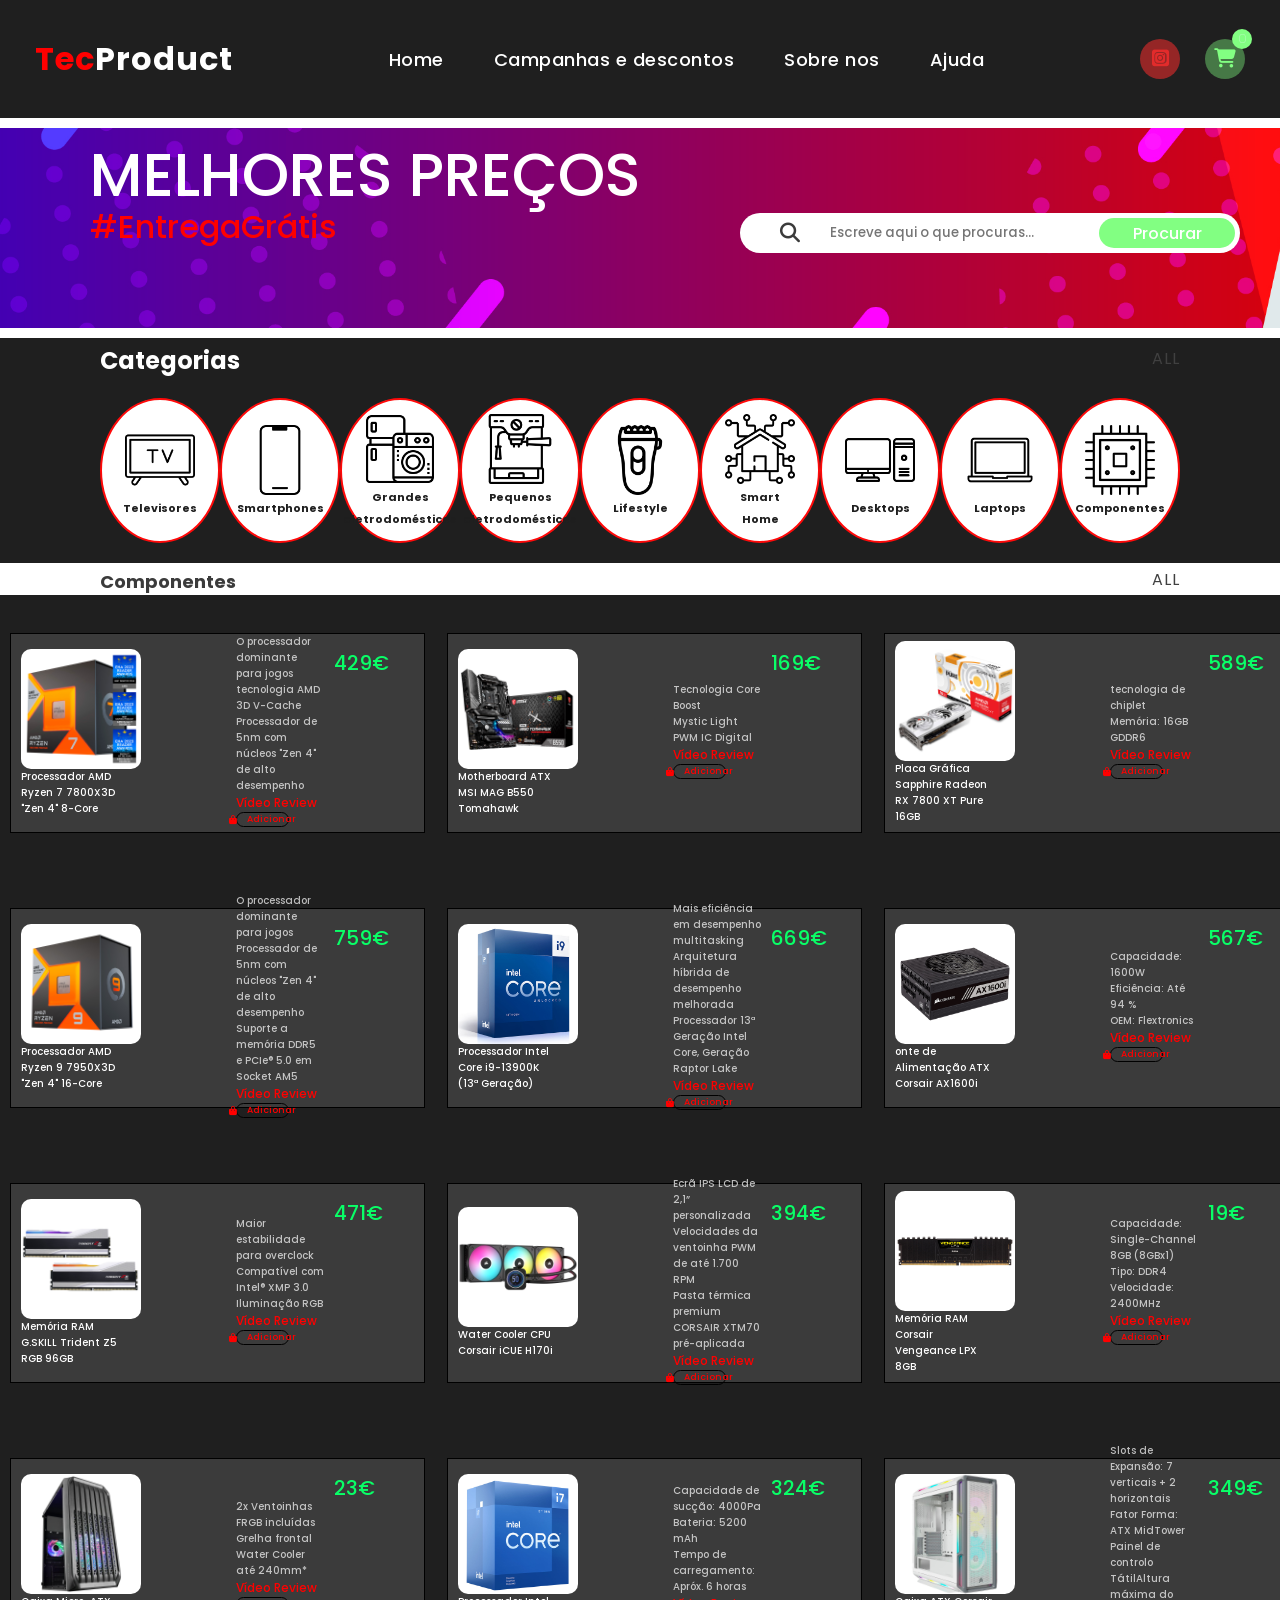
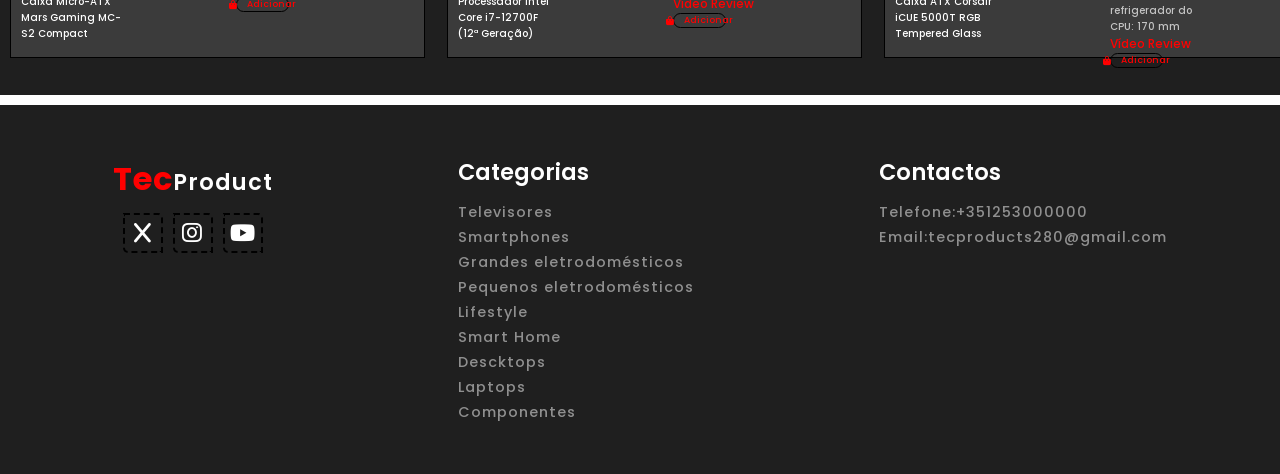
==== Html/Componentes.html @ 711eea79 "versao1" ====
<!DOCTYPE html>
<html>

<head>
    <meta charset="utf-8">
    <meta name="description" content="Pagina Inicial Techproducts">
    <meta name="autor" content="FilipeVilela">
    <link rel="stylesheet" href="styleProdutos.css">
    <link rel="stylesheet" href="https://cdnjs.cloudflare.com/ajax/libs/font-awesome/6.5.1/css/all.min.css">
    <link rel="preconnect" href="https://fonts.googleapis.com">
    <link rel="preconnect" href="https://fonts.gstatic.com" crossorigin>
    <link
        href="https://fonts.googleapis.com/css2?family=Cormorant:ital,wght@0,300;1,300&family=Poppins:ital,wght@0,300;0,400;0,500;0,600;0,700;0,800;0,900;1,700&display=swap"
        rel="stylesheet">
    <title>Componentes</title>

    <html>

    <body>
        <!--Barra de navegação-->
        <nav class="navigation">
            <a href="#PaginaInicial.html" class="logo">
                <span>Tec</span>Product</a>
            <ul class="menu">
    
                <li><a href="PaginaInicial.html">Home</a></li>
                <li><a href="Descontos.html">Campanhas e descontos</a></li>
                <li><a href="Sobrenos.html">Sobre nos</a></li>
                <li><a href="Ajuda.html">Ajuda</a></li>
    
            </ul>
            <div class="right-nav">
    
                <a href="#" class="insta">
                    <i class="fa-brands fa-square-instagram"></i>
                </a><a href="#" class="carrinho">
                    <i class="fa-solid fa-cart-shopping"></i>
                    <span>0</span>
                </a>
            </div>
        </nav>
        <!--barra de pesquisa-->
        <section id="barraPesquisa">
            <div class="texto">
                <h1>Melhores Preços</h1>
                <strong>#EntregaGrátis</strong>
                <form action="" class="caixa-de-procura">
                    <i class="fas fa-search"></i>
                    <input type="text" class="input-procura" placeholder="Escreve aqui o que procuras..." name="procura"
                        required>
                    <input type="submit" class="output-procura" value="Procurar">
    
                </form>
            </div>
        </section>
        <!--Categorias de produtos-->
        <section id="categorias">
    
            <div class="cabeçalho-categorias">
                <h2>Categorias</h2>
                <span>ALL </span>
            </div>
            
            <div class="contentor-de-categorias">
    
            <a href="Televisores.html"class="caixa-de-categoria">
            <img src="imagens/television_2933791.png" alt="televisores">
            <span>Televisores</span>
           </a>
           <a href="Smartphones.html"class="caixa-de-categoria">
            <img src="imagens/smartphone_7344131.png" alt="Smartphones">
            <span>Smartphones</span>
           </a>
           <a href="GrandesEletrodomesticos.html"class="caixa-de-categoria">
            <img src="imagens/amenities_2243656.png" alt=">Grandeseletrodomésticos">
            <span>Grandes </span><span>eletrodomésticos</span>
           </a>
           <a href="PequenosEletrodomesticos.html"class="caixa-de-categoria">
            <img src="imagens/coffee-maker_125691.png" alt="Pequenoseletrodomésticos">
            <span>Pequenos </span><span>eletrodomésticos</span>
           </a>
           <a href="Lifestyle.html"class="caixa-de-categoria">
            <img src="imagens/electric-shaver_80278.png" alt="Lifestyle">
            <span>Lifestyle</span>
           </a>
           <a href="SmartHome.html"class="caixa-de-categoria">
            <img src="imagens/smart-home_2668384.png" alt="SmartHome">
            <span>Smart</span><span>Home</span>
           </a>
           <a href="Descktops.html"class="caixa-de-categoria">
            <img src="imagens/computer_2004580.png" alt="Computadores">
            <span>Desktops</span>
           </a>
           <a href="Laptops.html"class="caixa-de-categoria">
            <img src="imagens/laptop_4439476.png" alt="Laptops">
            <span>Laptops</span>
           </a>
           <a href="Componentes.html"class="caixa-de-categoria">
            <img src="imagens/processor_3848994.png" alt="componentes">
            <span>Componentes</span>
           </a>
           
        </div>
        </section>
    <div class="cabeçalho-categorias">
        <h3> Componentes</h3>
        <span>ALL </span>
    </div>
    
    
    
    <section id="produtos">
        <div class="banner-esquerda">
        </div>





        <div class="contentor-produtos">

            <div class="caixa-produto">
                <div class="descriçao-produto">
                    <img src="imagens/Processador AMD Ryzen 7 7800X3D  8-Core.jpg" alt="camera">
                    <strong class="nome-produto">Processador AMD Ryzen 7 7800X3D "Zen 4" 8-Core</strong>
                </div>
                <div class="informação-produto">
                    <ul>
                        <li>O processador dominante para jogos</li>
                        <li> tecnologia AMD 3D V-Cache</li>
                        <li>Processador de 5nm com núcleos "Zen 4" de alto desempenho</li>
                        
                    </ul>
                    <a href="#" class="video">Vídeo Review</a>
                    <a href="" class="adicionar-carro">
                        <i class="fas fa-shopping-bag"></i>Adicionar
                    </a>
                </div>
                <div class="preços">
                    <strong class="preço-atual">429€</strong>
                  
                </div>
            </div>

            <div class="caixa-produto">
                <div class="descriçao-produto">
                    <img src="imagens/Motherboard ATX MSI MAG B550 Tomahawk.jpg" alt="ssd">
                    <strong class="nome-produto">Motherboard ATX MSI MAG B550 Tomahawk</strong>
                </div>
                <div class="informação-produto">
                    <ul>
                        <li>Tecnologia Core Boost  </li>
                        <li>Mystic Light</li>
                        <li>PWM IC Digital</li>
                       
                        
                        
                        
                    </ul>
                    <a href="#" class="video">Vídeo Review</a>
                    <a href="" class="adicionar-carro">
                        <i class="fas fa-shopping-bag"></i>Adicionar
                    </a>
                </div>
                <div class="preços">
                    <strong class="preço-atual">169€</strong>
                    
                </div>
            </div>
            <div class="caixa-produto">
                <div class="descriçao-produto">
                    <img src="imagens/Placa Gráfica Sapphire Radeon RX 7800 XT Pure 16GB.jpg" alt="Headset">
                    <strong class="nome-produto">Placa Gráfica Sapphire Radeon RX 7800 XT Pure 16GB </strong>
                </div>
                <div class="informação-produto">
                    <ul>
                        <li> tecnologia de chiplet</li>
                        <li> Memória: 16GB GDDR6</li>
    
                    </ul>
                    <a href="#" class="video">Vídeo Review</a>
                    <a href="" class="adicionar-carro">
                        <i class="fas fa-shopping-bag"></i>Adicionar
                    </a>
                </div>
                <div class="preços">
                    <strong class="preço-atual">589€</strong>
                   
                </div>
            </div>

            <div class="caixa-produto">
                <div class="descriçao-produto">
                    <img src="imagens/Processador AMD Ryzen 9 7950X3D  16-Core.jpg" alt="frigorifico">
                    <strong class="nome-produto">Processador AMD Ryzen 9 7950X3D "Zen 4" 16-Core</strong>
                </div>
                <div class="informação-produto">
                    <ul>
                        <li>O processador dominante para jogos</li>
                        <li>Processador de 5nm com núcleos "Zen 4" de alto desempenho</li>
                        <li>Suporte a memória DDR5 e PCIe® 5.0 em Socket AM5</li>
                    </ul>
                    <a href="#" class="video">Vídeo Review</a>
                    <a href="" class="adicionar-carro">
                        <i class="fas fa-shopping-bag"></i>Adicionar
                    </a>
                </div>
                <div class="preços">
                    <strong class="preço-atual">759€</strong>
                    
                </div>
            </div>

            <div class="caixa-produto">
                <div class="descriçao-produto">
                    <img src="imagens/Processador Intel Core i9-13900K (13ª Geração).jpg" alt="mic">
                    <strong class="nome-produto">Processador Intel Core i9-13900K (13ª Geração) </strong>
                </div>
                <div class="informação-produto">
                    <ul>
                        <li>Mais eficiência em desempenho multitasking</li>
                        <li> Arquitetura híbrida de desempenho melhorada</li>
                        <li>Processador 13ª Geração Intel Core, Geração Raptor Lake</li>
                        
                        
                    </ul>
                    <a href="#" class="video">Vídeo Review</a>
                    <a href="" class="adicionar-carro">
                        <i class="fas fa-shopping-bag"></i>Adicionar
                    </a>
                </div>
                <div class="preços">
                    <strong class="preço-atual">669€</strong>
                    
                </div>
            </div>
            <div class="caixa-produto">
                <div class="descriçao-produto">
                    <img src="imagens/onte de Alimentação ATX Corsair AX1600i.jpg" alt="Monitormsi">
                    <strong class="nome-produto">onte de Alimentação ATX Corsair AX1600i </strong>
                </div>
                <div class="informação-produto">
                    <ul>
                        <li>Capacidade: 1600W</li>
                        <li>Eficiência: Até 94 %</li>
                        <li>OEM: Flextronics</li>
                    </ul>
                    <a href="#" class="video">Vídeo Review</a>
                    <a href="" class="adicionar-carro">
                        <i class="fas fa-shopping-bag"></i>Adicionar
                    </a>
                </div>
                <div class="preços">
                    <strong class="preço-atual">567€</strong>
                </div>
            </div>

            <div class="caixa-produto">
                <div class="descriçao-produto">
                    <img src="imagens/Memória RAM G.SKILL Trident Z5 RGB 96GB.jpg" alt="DiscoRigido">
                    <strong class="nome-produto">Memória RAM G.SKILL Trident Z5 RGB 96GB</strong>
                </div>
                <div class="informação-produto">
                    <ul>
                        <li>Maior estabilidade para overclock</li>
                        <li>Compatível com Intel® XMP 3.0</li>
                        <li>Iluminação RGB</li>
                    </ul>
                    <a href="#" class="video">Vídeo Review</a>
                    <a href="" class="adicionar-carro">
                        <i class="fas fa-shopping-bag"></i>Adicionar
                    </a>
                </div>
                <div class="preços">
                    <strong class="preço-atual">471€</strong>
                   
                </div>
            </div>

            <div class="caixa-produto">
                <div class="descriçao-produto">
                    <img src="imagens/Water Cooler CPU Corsair iCUE H170i.jpg" alt="pcLenovo">
                    <strong class="nome-produto">Water Cooler CPU Corsair iCUE H170i</strong>
                </div>
                <div class="informação-produto">
                    <ul>
                        <li> Ecrã IPS LCD de 2,1” personalizada</li>
                        <li>Velocidades da ventoinha PWM de até 1.700 RPM </li>
                        <li>Pasta térmica premium CORSAIR XTM70 pré-aplicada</li>

                    </ul>
                    <a href="#" class="video">Vídeo Review</a>
                    <a href="" class="adicionar-carro">
                        <i class="fas fa-shopping-bag"></i>Adicionar
                    </a>
                </div>
                <div class="preços">
                    <strong class="preço-atual">394€</strong>
             
                </div>
            </div>

            <div class="caixa-produto">
                <div class="descriçao-produto">
                    <img src="imagens/Memória RAM Corsair Vengeance LPX 8GB.jpg" alt="grafica">
                    <strong class="nome-produto">Memória RAM Corsair Vengeance LPX 8GB </strong>
                </div>
                <div class="informação-produto">
                    <ul>
                        <li>Capacidade: Single-Channel 8GB (8GBx1)</li>
                        <li>  Tipo: DDR4</li>
                        <li>  Velocidade: 2400MHz </li>
                        
                       
                    </ul>
                    <a href="#" class="video">Vídeo Review</a>
                    <a href="" class="adicionar-carro">
                        <i class="fas fa-shopping-bag"></i>Adicionar
                    </a>
                </div>
                <div class="preços">
                    <strong class="preço-atual">19€</strong>
                 
                </div>
            </div>

            <div class="caixa-produto">
                <div class="descriçao-produto">
                    <img src="imagens/Caixa Micro-ATX Mars Gaming MC-S2 Compact.jpg" alt="aspirador">
                    <strong class="nome-produto">Caixa Micro-ATX Mars Gaming MC-S2 Compact</strong>
                </div>
                <div class="informação-produto">
                    <ul>
                        <li>2x Ventoinhas FRGB incluídas</li>
                        <li>Grelha frontal</li>
                        <li>Water Cooler até 240mm*</li>
                       
                    </ul>
                    <a href="#" class="video">Vídeo Review</a>
                    <a href="" class="adicionar-carro">
                        <i class="fas fa-shopping-bag"></i>Adicionar
                    </a>
                </div>
                <div class="preços">
                    <strong class="preço-atual">23€</strong>
                   
                </div>
            </div>

            <div class="caixa-produto">
                <div class="descriçao-produto">
                    <img src="imagens/Processador Intel Core i7-12700F (12ª Geração).jpg" alt="Monitor">
                    <strong class="nome-produto">Processador Intel Core i7-12700F (12ª Geração)</strong>
                </div>
                <div class="informação-produto">
                    <ul>
                        <li>Capacidade de sucção: 4000Pa</li>
                        <li>Bateria: 5200 mAh</li>
                        <li>Tempo de carregamento: Apróx. 6 horas</li>
                    </ul>
                    <a href="#" class="video">Vídeo Review</a>
                    <a href="" class="adicionar-carro">
                        <i class="fas fa-shopping-bag"></i>Adicionar
                    </a>
                </div>
                <div class="preços">
                    <strong class="preço-atual">324€</strong>
                    
                </div>
            </div>

            <div class="caixa-produto">
                <div class="descriçao-produto">
                    <img src="imagens/Caixa ATX Corsair iCUE 5000T RGB Tempered Glass.jpg" alt="spray">
                    <strong class="nome-produto">Caixa ATX Corsair iCUE 5000T RGB Tempered Glass </strong>
                </div>
                <div class="informação-produto">
                    <ul>
                        <li>Slots de Expansão: 7 verticais + 2 horizontais</li>
                        <li>Fator Forma: ATX MidTower</li>
                            <li>Painel de controlo TátilAltura máxima do refrigerador do CPU: 170 mm</li>
                    
                    </ul>

                    <a href="#" class="video">Vídeo Review</a>
                    <a href="" class="adicionar-carro">
                        <i class="fas fa-shopping-bag"></i>Adicionar
                    </a>
                </div>
                <div class="preços">
                    <strong class="preço-atual">349€</strong>
                    
                </div>
            </div>
        </div>
     


            <div class="banner-direita"></div>
   
   
        </section>


<footer>
<div class="contentor-footer">
    <div class="logo-footer">
        <a href="PaginaInicial.html"><span>Tec</span>Product</a></a>
   
    <div class="social-footer">
        <a href="https://twitter.com/tecproduct25180"><i class="fab fa-x"></i></a>
        <a href="https://www.instagram.com/tecproducts280/"><i class="fab fa-instagram"></i></a>
        <a href="https://www.youtube.com/channel/UC1NBtpinAZoxdU2zK7sZ-6A"><i class="fab fa-youtube"></i></a>
    </div>

</div> 
<div class="links-footer">
    <strong>Categorias</strong>
    <ul>
        <li><a href="Televisores.html">Televisores</a></li>
        <li><a href="Smartphones.html">Smartphones</a></li>
        <li><a href="GrandesEletrodomesticos.html">Grandes eletrodomésticos</a></li>
        <li><a href="PequenosEletrodomesticos.html">Pequenos eletrodomésticos</a></li>
        <li><a href="Lifestyle.html">Lifestyle</a></li>
        <li><a href="SmartHome.html">Smart Home</a></li>
        <li><a href="Descktops.html">Descktops</a></li>
        <li><a href="Laptops.html">Laptops</a></li>
        <li><a href="Componentes.html">Componentes</a></li>
    </ul>
</div>
<div class="links-footer">
    <strong>Contactos</strong>
    <ul>
        <li><a href="#">Telefone:+351253000000</a></li>
        <li><a href="#">Email:tecproducts280@gmail.com</a></li>
   
    </ul>
</div>
</div>
 
</footer>






</body>

</html>
---- Html/styleProdutos.css ----
*{
    font-family: 'Poppins', sans-serif;
    font-weight: 500;
    margin: 0px;
    padding:0px;
    box-sizing:border-box;
border-color: black;

}
ul{
    list-style:none;
    
}
a{
    text-decoration:none;
    color: rgb(255, 255, 255);

}
body{
    margin:0px;
    padding:0px;
    font-family: 'Poppins', sans-serif;
   
}
.navigation{
    display:flex ;
    justify-content: space-between;
    align-items: center;
    padding: 35px;
    max-width:2000px;
    min-width: 200px;
   border: 50px;
    width:100%;
    margin:0px;
    background-color: rgb(31, 31, 31)
  
}
.menu{
    display: flex;

}
.menu li a{
    padding:3px 10px ;
    margin: 0px 15px;
   font-size: large;
    font-weight:700px;
    align-content: center;
    
    letter-spacing:0.5px;
    
}
.menu li a:hover{
    color:rgb(130, 255, 130); 
    
}

.logo{
   
   font-weight: bolder;
font-size: xx-large;    
letter-spacing:1px;
    color: white;

}
.navigation a:hover{
    color:rgb(130, 255, 130); 
}
.right-nav{
   display: grid;
   grid-template-columns: auto auto;
column-gap: 25px;

}
.right-nav .insta{
  font-size: larger;
    color: rgb(226, 43, 43);
background-color:rgba(226, 43, 43, 0.607) ;
}
.right-nav .carrinho{
    font-size: larger;
    color: rgb(130, 255, 130);
   background-color:rgba(130, 255, 130, 0.396) ;
    
} 
.logo span{
    
    font-size: xx-large;
    font-weight: 700;
    color: red;
}
.right-nav a{
    width: 40px;
    height: 40px;
    display: flex;
    justify-content: center;
    align-items: center;
    border-radius: 50%;

position: relative;
}
.right-nav a span{
    position:absolute;
    top: -10px;
    right: -7px;
    width: 20px;
    height: 20px;
    display: flex;
   justify-content: center;
    align-content: center;
    background-color: rgb(130, 255, 130);
    color: aliceblue;
    border-radius: 50%;
    font-size: small;
 font-weight: lighter;
}

#barraPesquisa {
    
    max-width:2000px;
    min-width: 500px;
    width:100%;
    height: 150px;
    align-items: center;

     margin: 10px auto;
     position: relative;
background-image: url(imagens/Banner.jpg);
background-position:-200px;
background-repeat: no-repeat;
background-size: 2000px;
padding: 100px;
    }
    .texto{
display: flex;
flex-direction: column;
max-width:  700px;
min-width: 500px;
margin-left: 70px;
position: absolute;
top:20px;
left: 20px;
    }
    .texto h1{
        font-size:60px;
        line-height: 55px;
        text-transform: uppercase;
 color: white;
    }
    .texto strong{
        color: red;
        font-size: xx-large;
    }
    .caixa-de-procura{
        background-color: rgb(255, 255, 255);
      
        width:500px;
        min-width: 400px;
        height: 40px;
        display: flex;
        align-items: center;
        margin-top:25px;
        padding:0px 5px 0px 20px ;
        border-radius:30px;
    position:absolute ;
    top: 40px;
    left: 650px;

    
}
    .caixa-de-procura i{
        font-size: 20px;
        color: #3b3b3b;
        margin: 0px 20px ;  
    }
    .caixa-de-procura .input-procura{
        height: 40 px;
        border: none;
        max-width:  100%;
       
        padding: 0px 10px;
   outline: none;
    }
    .caixa-de-procura .output-procura{
        width: 220px;
       height: 30px;
        border-radius:30px;
        background-color:  rgb(130, 255, 130);
        border-style: hidden;
        color: white;
        cursor: pointer;
        font-size: medium;
    }
    .caixa-de-procura .output-procura:hover{
        background-color: lightgreen;
    }
    /*==categorias=====*/
    #categorias{
        display: flex;
        flex-direction: column;
        max-width: 2000px;
        min-width: 500px;
      margin: auto;
      background-color: rgb(31, 31, 31);
     
    }
    .cabeçalho-categorias{
        display: flex;
        justify-content: space-between;
        margin-left: 100px;
        margin-right: 100px;
        align-items: center;
      

    }
    .cabeçalho-categorias h2{
       font-size: x-large;
        font-weight: 700;
        color: white;
        letter-spacing: 0,5px;
        margin-top:5px;

    }
    .cabeçalho-categorias span{
        font-weight: 400;
        letter-spacing: 1px;
        color: rgb(64, 64, 64);;
    }
    .contentor-de-categorias{
        display: flex;
        justify-content: space-between;
        align-items: center;
        
        margin: 20px 100px;
        
    }
    .caixa-de-categoria{
        display: flex;
        flex-direction: column;
        align-items: center;
        justify-content: center;
        background-color: white;
        border-radius: 50%;
        height: 145px;
      
        width: 145px;
       
        border: 2px solid rgb(255, 9, 9);
    }

    .caixa-de-categoria img{
        height: 70px;
        width: 70px;
        object-fit: contain;
        object-position: center;
        color: white;
    }
    .caixa-de-categoria span{
        font-size: 11px;
        font-weight: 700;
       margin-top: 5px;
        color: rgb(31, 31, 31);
        display: flex;
        flex-direction: column;


    }
    .caixa-de-categoria:hover{
        border: 1px solid rgb(9, 255, 103);
    }
#produtos{
    display: flex;
}
.banner-esquerda{
    width: 180px;
    height: 1100px;
   background-image: url(imagens/lateral.jpg);
background-color: red;
background-position: -30px;  
background-size: 160px;
   background-attachment: fixed;
  
}
.contentor-produtos{
    display: grid;
    grid-template-columns: repeat(3,1fr);
    width: 1640px;
    align-items: center;
    background-color: rgb(31, 31, 31);
}

.banner-direita{
    width: 180px;
    height: 1100px;
   background-image: url(imagens/lateral.jpg);
background-position: -50px;
background-color: red;
   background-size: 160px;
align-items: center;
justify-content: center;
   background-attachment: fixed;
}

.cabeçalho-categorias h3{
    font-size: large;
     font-weight: 700;
     color:  #3b3b3b;
     letter-spacing: 0,5px;
     margin-top:5px;
} 
.caixa-produto{
    margin: 10px;
     width: 95%;
     height: 200px;
     border: 1px solid black;
     background-color: #3b3b3b;
     padding: 10pX;
     display: flex;

     justify-content: center;
  align-items: center;   
  color: white;
     font-size: small

}

.descriçao-produto{
    display:flex ;
    flex-direction: column;
    float: left;
    padding-right:70px ;
 
    
   
  
 
    
}

.caixa-produto img{
    width: 120px;
    height: 120px;
    border-radius: 10px;
    
 }
 .nome-produto{
    font-size: 10px;
  text-align: left;
  max-width: 100px;
   
}

.informação-produto{
    display: flex;
    flex-direction: column;

  width: 90px;
margin-left: 5px;
  position: relative;
 left: 20px;

    
}
.informação-produto ul{
    font-size:10px ;
    opacity: 0.7;
 
    
   
}
.informação-produto .video{
    color: red;
    font-size: 12px;


}


.caixa-produtoa:hover{
    color: rgb(9, 255, 103);
    
}
.preços{
    display: flex;
    flex-direction: column;
    justify-content: space-between;
margin-left: 10px;

}
.preço-atual{
    font-size:20px ;

    width: 100px;
    color:rgb(9, 255, 103);
    margin-bottom: 140px;
    
    position: relative;
    left: 20px;
}
.preço-antigo{
    color: red;
 text-decoration: line-through 2px rgb(78, 0, 0);
font-size: 20px;
margin-left: 20px;

}

.adicionar-carro{
   max-width: 60%;
   max-height: 20px;
color: red;
display: flex;
justify-content: center;
align-items: center;
border: 1px solid black;
border-radius: 20px;
margin-bottom: 5px;
font-size:9px;
}
.adicionar-carro i{
    margin-right: 10px;
  
}
.adicionar-carro:hover{
color:rgb(9, 255, 103);
}
 



















footer{
    background-color:rgb(31, 31, 31);
padding: 50px 20px;
margin-top: 10px;
}
.contentor-footer{
    max-width: 2000px;
    margin: auto;
    display: flex;
    justify-content:space-around;
    align-items:flex-start ;

}
.logo-footer{
    display: flex;
    flex-direction: column;
    justify-content: center;
    align-items: center;
}
.logo-footer a{
    color:white ;
    font-size: 1.4rem;
    font-weight: 600;
    letter-spacing: 1px;
}
.logo-footer span{
    font-size: xx-large;
    font-weight: 700;
    color: red;
}
.social-footer{
    display: flex;
    margin-top: 10px;
}
.social-footer a{
    width: 40px;
    height: 40px;
    
    display: flex;
    align-items: center;
    justify-content: center;
    border:2px dashed black;
    margin:0px 5px;
    border-radius: 0px 5px 0px 5px ;
}
.social-footer a:hover {
    background-color: rgb(9, 255, 103);
}
.links-footer strong{
    color: white;
    font-size: 1.4rem;
    font-weight: 600;

}
.links-footer ul{
    margin-top: 10px;    
}
.links-footer ul li a{
    color:white;
    opacity: 0.5;
margin: 4px 0px;
font-size: 0.9rem;
letter-spacing: 1px;
}
.links-footer li a:hover{
    opacity: 1;
}
@media(max-width:1200px){
    
    
    
    .navigation{
       
        max-width:1500px;
    
    }
    .menu li a{

font-size: small;
    }
   
    .logo{
   
     
     font-size: large;    
     }
     #barraPesquisa{
       
        background-size:cover;
     }
     .texto h1{
        font-size: 40px;
     }
     .texto strong{
    font-size: 25px; 
    
    }
    .caixa-de-procura{
    width: 100px;
    position:absolute ;
    top: 40px;
    left: 300px;    
    }
    .caixa-de-categoria{
        width:100px;
        height:100px;
    }
    .caixa-de-categoria img{
    
    width: 20px;
    height: 20px;
    
    }
    .poster-campanha{
 
        background-repeat: no-repeat;
     background-attachment: fixed;
 
      background-position-x: -100px;
        
    }

    .contentor-produtos{
        width:600px;
        background-color: rgb(31, 31, 31);
    display:grid;
     
     grid-template-columns: repeat(1,1fr) ;
}






.caixa-cliente p{
    font-size: 9px;
}
.banner-esquerda{
height: 4000px;


}
.banner-direita{
    height: 4000px;
    
    
    }

}
@media(max-width:600px){
   .navigation{
    display: flex;
    justify-content: left;
    width: 500px;
}
   
    .logo span{
    
        font-size: medium;
        font-weight: 700;
        color: red;
    }
    .logo span a{
    
        font-size: small;
     
    }
    .menu li a{
       display: flex;
       flex-direction: column;
       font-size:9px;
       margin: 0px 5px;
    }
    .right-nav .insta{
        display: none;
      }
      .texto h1{
        font-size: 20px;
        position: relative;
        right: 50px;
    }
     .texto strong{
    font-size: 15px; 
    position: relative;
        right: 50px;
    }
    .cabeçalho-categorias h2{
        font-size: large;
        
 
     }
    
    
    
    .caixa-de-procura{
        width: 170px;
        position:absolute;
        top: 60px;
        left: 100px;
            
        }
        .caixa-de-procura i{
            font-size: 15px;
           
            margin: 0px 0px ;  
        }
        .caixa-de-procura .input-procura {
          font-size: 6px;
         
        }
        .caixa-de-procura .output-procura{
            width: 60px;
           height: 30px;
           font-size: 10px;
           position: relative;
           left: 70px;
        }
    
        .contentor-de-categorias{
            width: 400px;
            margin: 0px 10px;
            justify-content: center;
            
        }
        .caixa-de-categoria{
            width:50px;
            height:50px;
            
            
            border:1px solid red;
            
        }
        .caixa-de-categoria span{
            display: none;
        }
        
        .contentor-produtos{
   width: 500px;
        display:grid;
         grid-template-columns: repeat(1,1fr) ;
    
        }
        .informação-produto{
          width: 100px;
        
            
        }
        .informação-produto ul{
            font-size:9px ;
            
         
            
           
        }
        .informação-produto .video{
            color: red;
            font-size: 10px;
        
        
        }
      
      
        
        .caixa-cliente{
            width: 115px;
        
        
         }
         .perfil-cliente img{
            width: 40px;
            height: 40px;
            object-fit: cover;
            object-position: center;
            border-radius: 50%;
         }
       .perfil-texto strong{
           font-size: 11px;
           line-height: 10%;
          
           
       }
  
       .rating i{
           color:#fdcc0d;
           font-size: 10px;
       
       }
       .caixa-cliente p{
           color: #7c7c7c;
       font-size: 8px;
        }
    
        .links-footer strong{
        font-size: large;
        }
        .links-footer ul li a{
            font-size: 9px;
        }
        .banner-esquerda{
          display: none;
            
            
            }
            .banner-direita{
                display: none;
                
                
                }
    
    
    
    }
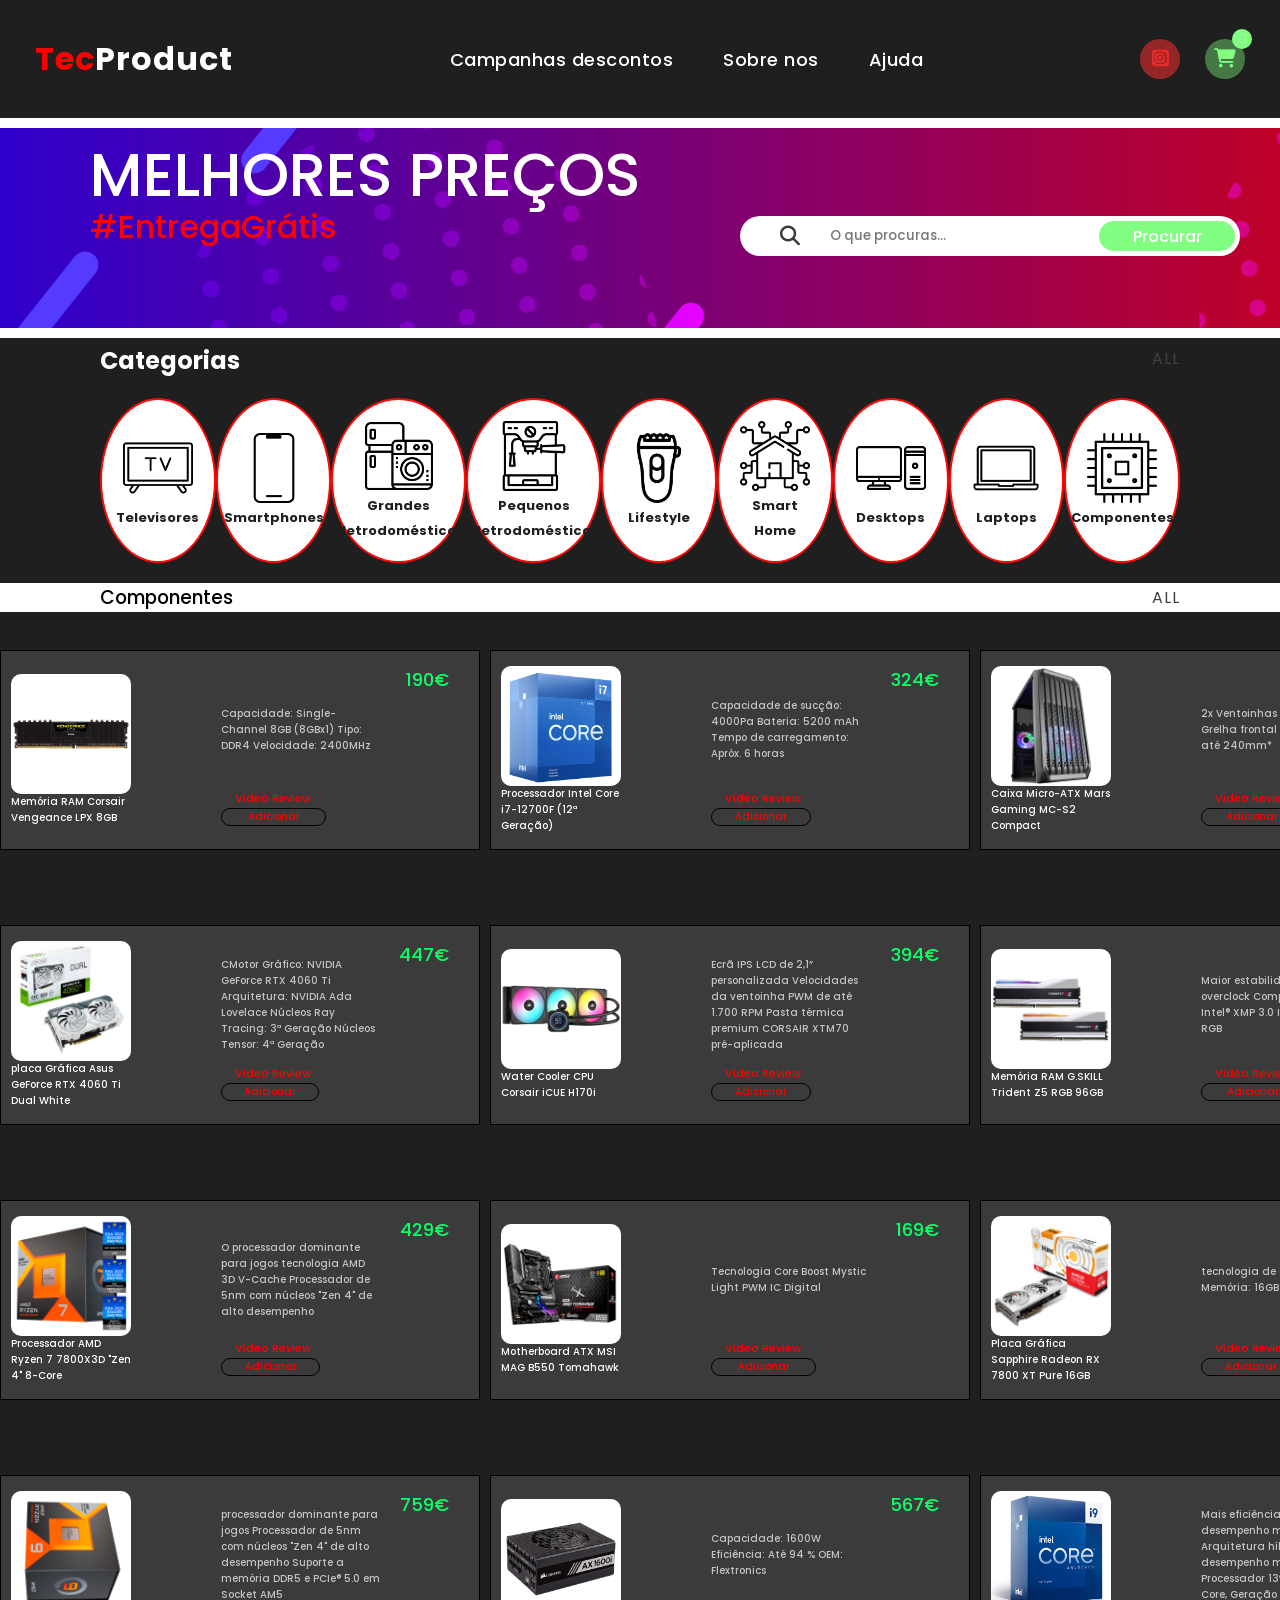
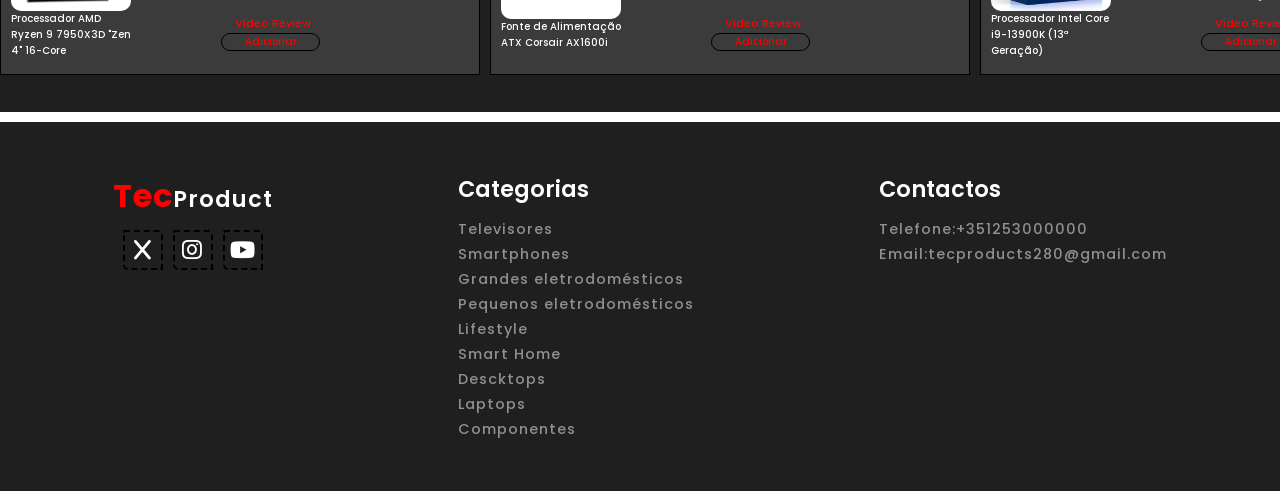
==== commit dc46b844: "versaoFINAL WebsiteFinal" ====
--- a/Html/Componentes.html
+++ b/Html/Componentes.html
@@ -3,8 +3,9 @@
 
 <head>
     <meta charset="utf-8">
-    <meta name="description" content="Pagina Inicial Techproducts">
+    <meta name="description" content="Pagina Componentes">
     <meta name="autor" content="FilipeVilela">
+    <script src="XML_Js_Componentes.js"></script>
     <link rel="stylesheet" href="styleProdutos.css">
     <link rel="stylesheet" href="https://cdnjs.cloudflare.com/ajax/libs/font-awesome/6.5.1/css/all.min.css">
     <link rel="preconnect" href="https://fonts.googleapis.com">
@@ -14,431 +15,143 @@
         rel="stylesheet">
     <title>Componentes</title>
 
-    <html>
+</head>
 
-    <body>
-        <!--Barra de navegação-->
-        <nav class="navigation">
-            <a href="#PaginaInicial.html" class="logo">
-                <span>Tec</span>Product</a>
-            <ul class="menu">
-    
-                <li><a href="PaginaInicial.html">Home</a></li>
-                <li><a href="Descontos.html">Campanhas e descontos</a></li>
-                <li><a href="Sobrenos.html">Sobre nos</a></li>
-                <li><a href="Ajuda.html">Ajuda</a></li>
-    
-            </ul>
-            <div class="right-nav">
-    
-                <a href="#" class="insta">
-                    <i class="fa-brands fa-square-instagram"></i>
-                </a><a href="#" class="carrinho">
-                    <i class="fa-solid fa-cart-shopping"></i>
-                    <span>0</span>
-                </a>
-            </div>
-        </nav>
-        <!--barra de pesquisa-->
-        <section id="barraPesquisa">
-            <div class="texto">
-                <h1>Melhores Preços</h1>
-                <strong>#EntregaGrátis</strong>
-                <form action="" class="caixa-de-procura">
-                    <i class="fas fa-search"></i>
-                    <input type="text" class="input-procura" placeholder="Escreve aqui o que procuras..." name="procura"
-                        required>
-                    <input type="submit" class="output-procura" value="Procurar">
-    
-                </form>
-            </div>
-        </section>
-        <!--Categorias de produtos-->
-        <section id="categorias">
-    
-            <div class="cabeçalho-categorias">
-                <h2>Categorias</h2>
-                <span>ALL </span>
-            </div>
-            
-            <div class="contentor-de-categorias">
-    
-            <a href="Televisores.html"class="caixa-de-categoria">
-            <img src="imagens/television_2933791.png" alt="televisores">
-            <span>Televisores</span>
-           </a>
-           <a href="Smartphones.html"class="caixa-de-categoria">
-            <img src="imagens/smartphone_7344131.png" alt="Smartphones">
-            <span>Smartphones</span>
-           </a>
-           <a href="GrandesEletrodomesticos.html"class="caixa-de-categoria">
-            <img src="imagens/amenities_2243656.png" alt=">Grandeseletrodomésticos">
-            <span>Grandes </span><span>eletrodomésticos</span>
-           </a>
-           <a href="PequenosEletrodomesticos.html"class="caixa-de-categoria">
-            <img src="imagens/coffee-maker_125691.png" alt="Pequenoseletrodomésticos">
-            <span>Pequenos </span><span>eletrodomésticos</span>
-           </a>
-           <a href="Lifestyle.html"class="caixa-de-categoria">
-            <img src="imagens/electric-shaver_80278.png" alt="Lifestyle">
-            <span>Lifestyle</span>
-           </a>
-           <a href="SmartHome.html"class="caixa-de-categoria">
-            <img src="imagens/smart-home_2668384.png" alt="SmartHome">
-            <span>Smart</span><span>Home</span>
-           </a>
-           <a href="Descktops.html"class="caixa-de-categoria">
-            <img src="imagens/computer_2004580.png" alt="Computadores">
-            <span>Desktops</span>
-           </a>
-           <a href="Laptops.html"class="caixa-de-categoria">
-            <img src="imagens/laptop_4439476.png" alt="Laptops">
-            <span>Laptops</span>
-           </a>
-           <a href="Componentes.html"class="caixa-de-categoria">
-            <img src="imagens/processor_3848994.png" alt="componentes">
-            <span>Componentes</span>
-           </a>
-           
+<body onload="loadData()">
+    <!--Barra de navegação-->
+    <nav class="navigation">
+        <a href="#PaginaInicial.html" class="logo">
+            <span>Tec</span>Product</a>
+        <ul class="menu">
+
+
+            <li><a href="Descontos.html">Campanhas descontos</a></li>
+            <li><a href="Sobrenos.html">Sobre nos</a></li>
+            <li><a href="Ajuda.html">Ajuda</a></li>
+
+        </ul>
+        <div class="right-nav">
+
+            <a href="#" class="insta">
+                <i class="fa-brands fa-square-instagram"></i>
+            </a>
+            <a href="#" class="carrinho">
+                <i class="fa-solid fa-cart-shopping"></i>
+                <span>0</span>
+            </a>
         </div>
-        </section>
-    <div class="cabeçalho-categorias">
+    </nav>
+    <!--barra de pesquisa-->
+    <section id="barraPesquisa">
+        <div class="texto">
+            <h1>Melhores Preços</h1>
+            <strong>#EntregaGrátis</strong>
+            <form action="#" class="caixa-de-procura">
+                <i class="fas fa-search"></i>
+                <input type="text" class="input-procura" placeholder="O que procuras..." name="procura" required>
+                <input type="submit" class="output-procura" value="Procurar">
+
+            </form>
+        </div>
+    </section>
+    <!--Categorias de produtos-->
+    <section id="categorias">
+
+        <div class="cabeçalho-categorias">
+            <h2>Categorias</h2>
+            <span>ALL </span>
+        </div>
+
+        <div class="contentor-de-categorias">
+
+            <a href="Televisores.html" class="caixa-de-categoria">
+                <img src="imagens/television_2933791.png" alt="televisores">
+                <span>Televisores</span>
+            </a>
+            <a href="Smartphones.html" class="caixa-de-categoria">
+                <img src="imagens/smartphone_7344131.png" alt="Smartphones">
+                <span>Smartphones</span>
+            </a>
+            <a href="GrandesEletrodomesticos.html" class="caixa-de-categoria">
+                <img src="imagens/amenities_2243656.png" alt=">Grandeseletrodomésticos">
+                <span>Grandes </span><span>eletrodomésticos</span>
+            </a>
+            <a href="PequenosEletrodomesticos.html" class="caixa-de-categoria">
+                <img src="imagens/coffee-maker_125691.png" alt="Pequenoseletrodomésticos">
+                <span>Pequenos </span><span>eletrodomésticos</span>
+            </a>
+            <a href="Lifestyle.html" class="caixa-de-categoria">
+                <img src="imagens/electric-shaver_80278.png" alt="Lifestyle">
+                <span>Lifestyle</span>
+            </a>
+            <a href="SmartHome.html" class="caixa-de-categoria">
+                <img src="imagens/smart-home_2668384.png" alt="SmartHome">
+                <span>Smart</span><span>Home</span>
+            </a>
+            <a href="Descktops.html" class="caixa-de-categoria">
+                <img src="imagens/computer_2004580.png" alt="Computadores">
+                <span>Desktops</span>
+            </a>
+            <a href="Laptops.html" class="caixa-de-categoria">
+                <img src="imagens/laptop_4439476.png" alt="Laptops">
+                <span>Laptops</span>
+            </a>
+            <a href="Componentes.html" class="caixa-de-categoria">
+                <img src="imagens/processor_3848994.png" alt="componentes">
+                <span>Componentes</span>
+            </a>
+
+        </div>
+    </section>
+   <!--Produtos-->
+    <section class="cabeçalho-categorias">
         <h3> Componentes</h3>
         <span>ALL </span>
-    </div>
-    
-    
-    
+    </section>
     <section id="produtos">
-        <div class="banner-esquerda">
+        <div class="banner-esquerda"> </div>
+        <div id="contentorProdutos"> </div>
+        <div class="banner-direita"></div>
+    </section>
+<!--Footer-->
+    <footer>
+        <div class="contentor-footer">
+            <div class="logo-footer">
+                <a href="PaginaInicial.html"><span>Tec</span>Product</a>
+
+                <div class="social-footer">
+                    <a href="https://twitter.com/tecproduct25180"><i class="fab fa-x"></i></a>
+                    <a href="https://www.instagram.com/tecproducts280/"><i class="fab fa-instagram"></i></a>
+                    <a href="https://www.youtube.com/channel/UC1NBtpinAZoxdU2zK7sZ-6A"><i
+                            class="fab fa-youtube"></i></a>
+                </div>
+
+            </div>
+            <div class="links-footer">
+                <strong>Categorias</strong>
+                <ul>
+                    <li><a href="Televisores.html">Televisores</a></li>
+                    <li><a href="Smartphones.html">Smartphones</a></li>
+                    <li><a href="GrandesEletrodomesticos.html">Grandes eletrodomésticos</a></li>
+                    <li><a href="PequenosEletrodomesticos.html">Pequenos eletrodomésticos</a></li>
+                    <li><a href="Lifestyle.html">Lifestyle</a></li>
+                    <li><a href="SmartHome.html">Smart Home</a></li>
+                    <li><a href="Descktops.html">Descktops</a></li>
+                    <li><a href="Laptops.html">Laptops</a></li>
+                    <li><a href="Componentes.html">Componentes</a></li>
+                </ul>
+            </div>
+            <div class="links-footer">
+                <strong>Contactos</strong>
+                <ul>
+                    <li><a href="#">Telefone:+351253000000</a></li>
+                    <li><a href="#">Email:tecproducts280@gmail.com</a></li>
+
+                </ul>
+            </div>
         </div>
 
-
-
-
-
-        <div class="contentor-produtos">
-
-            <div class="caixa-produto">
-                <div class="descriçao-produto">
-                    <img src="imagens/Processador AMD Ryzen 7 7800X3D  8-Core.jpg" alt="camera">
-                    <strong class="nome-produto">Processador AMD Ryzen 7 7800X3D "Zen 4" 8-Core</strong>
-                </div>
-                <div class="informação-produto">
-                    <ul>
-                        <li>O processador dominante para jogos</li>
-                        <li> tecnologia AMD 3D V-Cache</li>
-                        <li>Processador de 5nm com núcleos "Zen 4" de alto desempenho</li>
-                        
-                    </ul>
-                    <a href="#" class="video">Vídeo Review</a>
-                    <a href="" class="adicionar-carro">
-                        <i class="fas fa-shopping-bag"></i>Adicionar
-                    </a>
-                </div>
-                <div class="preços">
-                    <strong class="preço-atual">429€</strong>
-                  
-                </div>
-            </div>
-
-            <div class="caixa-produto">
-                <div class="descriçao-produto">
-                    <img src="imagens/Motherboard ATX MSI MAG B550 Tomahawk.jpg" alt="ssd">
-                    <strong class="nome-produto">Motherboard ATX MSI MAG B550 Tomahawk</strong>
-                </div>
-                <div class="informação-produto">
-                    <ul>
-                        <li>Tecnologia Core Boost  </li>
-                        <li>Mystic Light</li>
-                        <li>PWM IC Digital</li>
-                       
-                        
-                        
-                        
-                    </ul>
-                    <a href="#" class="video">Vídeo Review</a>
-                    <a href="" class="adicionar-carro">
-                        <i class="fas fa-shopping-bag"></i>Adicionar
-                    </a>
-                </div>
-                <div class="preços">
-                    <strong class="preço-atual">169€</strong>
-                    
-                </div>
-            </div>
-            <div class="caixa-produto">
-                <div class="descriçao-produto">
-                    <img src="imagens/Placa Gráfica Sapphire Radeon RX 7800 XT Pure 16GB.jpg" alt="Headset">
-                    <strong class="nome-produto">Placa Gráfica Sapphire Radeon RX 7800 XT Pure 16GB </strong>
-                </div>
-                <div class="informação-produto">
-                    <ul>
-                        <li> tecnologia de chiplet</li>
-                        <li> Memória: 16GB GDDR6</li>
-    
-                    </ul>
-                    <a href="#" class="video">Vídeo Review</a>
-                    <a href="" class="adicionar-carro">
-                        <i class="fas fa-shopping-bag"></i>Adicionar
-                    </a>
-                </div>
-                <div class="preços">
-                    <strong class="preço-atual">589€</strong>
-                   
-                </div>
-            </div>
-
-            <div class="caixa-produto">
-                <div class="descriçao-produto">
-                    <img src="imagens/Processador AMD Ryzen 9 7950X3D  16-Core.jpg" alt="frigorifico">
-                    <strong class="nome-produto">Processador AMD Ryzen 9 7950X3D "Zen 4" 16-Core</strong>
-                </div>
-                <div class="informação-produto">
-                    <ul>
-                        <li>O processador dominante para jogos</li>
-                        <li>Processador de 5nm com núcleos "Zen 4" de alto desempenho</li>
-                        <li>Suporte a memória DDR5 e PCIe® 5.0 em Socket AM5</li>
-                    </ul>
-                    <a href="#" class="video">Vídeo Review</a>
-                    <a href="" class="adicionar-carro">
-                        <i class="fas fa-shopping-bag"></i>Adicionar
-                    </a>
-                </div>
-                <div class="preços">
-                    <strong class="preço-atual">759€</strong>
-                    
-                </div>
-            </div>
-
-            <div class="caixa-produto">
-                <div class="descriçao-produto">
-                    <img src="imagens/Processador Intel Core i9-13900K (13ª Geração).jpg" alt="mic">
-                    <strong class="nome-produto">Processador Intel Core i9-13900K (13ª Geração) </strong>
-                </div>
-                <div class="informação-produto">
-                    <ul>
-                        <li>Mais eficiência em desempenho multitasking</li>
-                        <li> Arquitetura híbrida de desempenho melhorada</li>
-                        <li>Processador 13ª Geração Intel Core, Geração Raptor Lake</li>
-                        
-                        
-                    </ul>
-                    <a href="#" class="video">Vídeo Review</a>
-                    <a href="" class="adicionar-carro">
-                        <i class="fas fa-shopping-bag"></i>Adicionar
-                    </a>
-                </div>
-                <div class="preços">
-                    <strong class="preço-atual">669€</strong>
-                    
-                </div>
-            </div>
-            <div class="caixa-produto">
-                <div class="descriçao-produto">
-                    <img src="imagens/onte de Alimentação ATX Corsair AX1600i.jpg" alt="Monitormsi">
-                    <strong class="nome-produto">onte de Alimentação ATX Corsair AX1600i </strong>
-                </div>
-                <div class="informação-produto">
-                    <ul>
-                        <li>Capacidade: 1600W</li>
-                        <li>Eficiência: Até 94 %</li>
-                        <li>OEM: Flextronics</li>
-                    </ul>
-                    <a href="#" class="video">Vídeo Review</a>
-                    <a href="" class="adicionar-carro">
-                        <i class="fas fa-shopping-bag"></i>Adicionar
-                    </a>
-                </div>
-                <div class="preços">
-                    <strong class="preço-atual">567€</strong>
-                </div>
-            </div>
-
-            <div class="caixa-produto">
-                <div class="descriçao-produto">
-                    <img src="imagens/Memória RAM G.SKILL Trident Z5 RGB 96GB.jpg" alt="DiscoRigido">
-                    <strong class="nome-produto">Memória RAM G.SKILL Trident Z5 RGB 96GB</strong>
-                </div>
-                <div class="informação-produto">
-                    <ul>
-                        <li>Maior estabilidade para overclock</li>
-                        <li>Compatível com Intel® XMP 3.0</li>
-                        <li>Iluminação RGB</li>
-                    </ul>
-                    <a href="#" class="video">Vídeo Review</a>
-                    <a href="" class="adicionar-carro">
-                        <i class="fas fa-shopping-bag"></i>Adicionar
-                    </a>
-                </div>
-                <div class="preços">
-                    <strong class="preço-atual">471€</strong>
-                   
-                </div>
-            </div>
-
-            <div class="caixa-produto">
-                <div class="descriçao-produto">
-                    <img src="imagens/Water Cooler CPU Corsair iCUE H170i.jpg" alt="pcLenovo">
-                    <strong class="nome-produto">Water Cooler CPU Corsair iCUE H170i</strong>
-                </div>
-                <div class="informação-produto">
-                    <ul>
-                        <li> Ecrã IPS LCD de 2,1” personalizada</li>
-                        <li>Velocidades da ventoinha PWM de até 1.700 RPM </li>
-                        <li>Pasta térmica premium CORSAIR XTM70 pré-aplicada</li>
-
-                    </ul>
-                    <a href="#" class="video">Vídeo Review</a>
-                    <a href="" class="adicionar-carro">
-                        <i class="fas fa-shopping-bag"></i>Adicionar
-                    </a>
-                </div>
-                <div class="preços">
-                    <strong class="preço-atual">394€</strong>
-             
-                </div>
-            </div>
-
-            <div class="caixa-produto">
-                <div class="descriçao-produto">
-                    <img src="imagens/Memória RAM Corsair Vengeance LPX 8GB.jpg" alt="grafica">
-                    <strong class="nome-produto">Memória RAM Corsair Vengeance LPX 8GB </strong>
-                </div>
-                <div class="informação-produto">
-                    <ul>
-                        <li>Capacidade: Single-Channel 8GB (8GBx1)</li>
-                        <li>  Tipo: DDR4</li>
-                        <li>  Velocidade: 2400MHz </li>
-                        
-                       
-                    </ul>
-                    <a href="#" class="video">Vídeo Review</a>
-                    <a href="" class="adicionar-carro">
-                        <i class="fas fa-shopping-bag"></i>Adicionar
-                    </a>
-                </div>
-                <div class="preços">
-                    <strong class="preço-atual">19€</strong>
-                 
-                </div>
-            </div>
-
-            <div class="caixa-produto">
-                <div class="descriçao-produto">
-                    <img src="imagens/Caixa Micro-ATX Mars Gaming MC-S2 Compact.jpg" alt="aspirador">
-                    <strong class="nome-produto">Caixa Micro-ATX Mars Gaming MC-S2 Compact</strong>
-                </div>
-                <div class="informação-produto">
-                    <ul>
-                        <li>2x Ventoinhas FRGB incluídas</li>
-                        <li>Grelha frontal</li>
-                        <li>Water Cooler até 240mm*</li>
-                       
-                    </ul>
-                    <a href="#" class="video">Vídeo Review</a>
-                    <a href="" class="adicionar-carro">
-                        <i class="fas fa-shopping-bag"></i>Adicionar
-                    </a>
-                </div>
-                <div class="preços">
-                    <strong class="preço-atual">23€</strong>
-                   
-                </div>
-            </div>
-
-            <div class="caixa-produto">
-                <div class="descriçao-produto">
-                    <img src="imagens/Processador Intel Core i7-12700F (12ª Geração).jpg" alt="Monitor">
-                    <strong class="nome-produto">Processador Intel Core i7-12700F (12ª Geração)</strong>
-                </div>
-                <div class="informação-produto">
-                    <ul>
-                        <li>Capacidade de sucção: 4000Pa</li>
-                        <li>Bateria: 5200 mAh</li>
-                        <li>Tempo de carregamento: Apróx. 6 horas</li>
-                    </ul>
-                    <a href="#" class="video">Vídeo Review</a>
-                    <a href="" class="adicionar-carro">
-                        <i class="fas fa-shopping-bag"></i>Adicionar
-                    </a>
-                </div>
-                <div class="preços">
-                    <strong class="preço-atual">324€</strong>
-                    
-                </div>
-            </div>
-
-            <div class="caixa-produto">
-                <div class="descriçao-produto">
-                    <img src="imagens/Caixa ATX Corsair iCUE 5000T RGB Tempered Glass.jpg" alt="spray">
-                    <strong class="nome-produto">Caixa ATX Corsair iCUE 5000T RGB Tempered Glass </strong>
-                </div>
-                <div class="informação-produto">
-                    <ul>
-                        <li>Slots de Expansão: 7 verticais + 2 horizontais</li>
-                        <li>Fator Forma: ATX MidTower</li>
-                            <li>Painel de controlo TátilAltura máxima do refrigerador do CPU: 170 mm</li>
-                    
-                    </ul>
-
-                    <a href="#" class="video">Vídeo Review</a>
-                    <a href="" class="adicionar-carro">
-                        <i class="fas fa-shopping-bag"></i>Adicionar
-                    </a>
-                </div>
-                <div class="preços">
-                    <strong class="preço-atual">349€</strong>
-                    
-                </div>
-            </div>
-        </div>
-     
-
-
-            <div class="banner-direita"></div>
-   
-   
-        </section>
-
-
-<footer>
-<div class="contentor-footer">
-    <div class="logo-footer">
-        <a href="PaginaInicial.html"><span>Tec</span>Product</a></a>
-   
-    <div class="social-footer">
-        <a href="https://twitter.com/tecproduct25180"><i class="fab fa-x"></i></a>
-        <a href="https://www.instagram.com/tecproducts280/"><i class="fab fa-instagram"></i></a>
-        <a href="https://www.youtube.com/channel/UC1NBtpinAZoxdU2zK7sZ-6A"><i class="fab fa-youtube"></i></a>
-    </div>
-
-</div> 
-<div class="links-footer">
-    <strong>Categorias</strong>
-    <ul>
-        <li><a href="Televisores.html">Televisores</a></li>
-        <li><a href="Smartphones.html">Smartphones</a></li>
-        <li><a href="GrandesEletrodomesticos.html">Grandes eletrodomésticos</a></li>
-        <li><a href="PequenosEletrodomesticos.html">Pequenos eletrodomésticos</a></li>
-        <li><a href="Lifestyle.html">Lifestyle</a></li>
-        <li><a href="SmartHome.html">Smart Home</a></li>
-        <li><a href="Descktops.html">Descktops</a></li>
-        <li><a href="Laptops.html">Laptops</a></li>
-        <li><a href="Componentes.html">Componentes</a></li>
-    </ul>
-</div>
-<div class="links-footer">
-    <strong>Contactos</strong>
-    <ul>
-        <li><a href="#">Telefone:+351253000000</a></li>
-        <li><a href="#">Email:tecproducts280@gmail.com</a></li>
-   
-    </ul>
-</div>
-</div>
- 
-</footer>
+    </footer>
 
 
 
--- a/Html/styleProdutos.css
+++ b/Html/styleProdutos.css
@@ -1,3 +1,4 @@
+
 *{
     font-family: 'Poppins', sans-serif;
     font-weight: 500;
@@ -7,6 +8,9 @@
 border-color: black;
 
 }
+
+
+/*-----------Menu------------ */
 ul{
     list-style:none;
     
@@ -19,7 +23,7 @@
 body{
     margin:0px;
     padding:0px;
-    font-family: 'Poppins', sans-serif;
+   
    
 }
 .navigation{
@@ -53,7 +57,7 @@
     color:rgb(130, 255, 130); 
     
 }
-
+/*-----------Logo------------ */
 .logo{
    
    font-weight: bolder;
@@ -71,6 +75,7 @@
 column-gap: 25px;
 
 }
+/*-----------Redes Sociais/Carinho------------ */
 .right-nav .insta{
   font-size: larger;
     color: rgb(226, 43, 43);
@@ -113,19 +118,19 @@
     font-size: small;
  font-weight: lighter;
 }
-
+/*-----------Barra de pesquisa------------ */
 #barraPesquisa {
     
     max-width:2000px;
-    min-width: 500px;
+   
     width:100%;
     height: 150px;
     align-items: center;
 
-     margin: 10px auto;
+     margin: 10px 0px;
      position: relative;
 background-image: url(imagens/Banner.jpg);
-background-position:-200px;
+
 background-repeat: no-repeat;
 background-size: 2000px;
 padding: 100px;
@@ -150,19 +155,20 @@
         color: red;
         font-size: xx-large;
     }
+    /*-----------Caixa de procura/Form------------ */
     .caixa-de-procura{
         background-color: rgb(255, 255, 255);
       
         width:500px;
-        min-width: 400px;
+      
         height: 40px;
         display: flex;
         align-items: center;
         margin-top:25px;
         padding:0px 5px 0px 20px ;
         border-radius:30px;
-    position:absolute ;
-    top: 40px;
+    position:relative ;
+   bottom:60px ;
     left: 650px;
 
     
@@ -193,13 +199,11 @@
     .caixa-de-procura .output-procura:hover{
         background-color: lightgreen;
     }
-    /*==categorias=====*/
+   /*-----------Categorias Section------------ */
     #categorias{
         display: flex;
         flex-direction: column;
-        max-width: 2000px;
-        min-width: 500px;
-      margin: auto;
+      max-width: 2000px;
       background-color: rgb(31, 31, 31);
      
     }
@@ -240,9 +244,9 @@
         justify-content: center;
         background-color: white;
         border-radius: 50%;
-        height: 145px;
-      
-        width: 145px;
+        height: 165px;
+      
+        width: 165px;
        
         border: 2px solid rgb(255, 9, 9);
     }
@@ -255,7 +259,7 @@
         color: white;
     }
     .caixa-de-categoria span{
-        font-size: 11px;
+        font-size: small;
         font-weight: 700;
        margin-top: 5px;
         color: rgb(31, 31, 31);
@@ -267,7 +271,8 @@
     .caixa-de-categoria:hover{
         border: 1px solid rgb(9, 255, 103);
     }
-#produtos{
+    /*-----------Produtos Section------------ */
+    #produtos{
     display: flex;
 }
 .banner-esquerda{
@@ -275,41 +280,22 @@
     height: 1100px;
    background-image: url(imagens/lateral.jpg);
 background-color: red;
-background-position: -30px;  
-background-size: 160px;
+   background-size: 160px;
    background-attachment: fixed;
   
 }
-.contentor-produtos{
+#contentorProdutos{
     display: grid;
     grid-template-columns: repeat(3,1fr);
+    column-gap:10px ;
     width: 1640px;
     align-items: center;
     background-color: rgb(31, 31, 31);
-}
-
-.banner-direita{
-    width: 180px;
-    height: 1100px;
-   background-image: url(imagens/lateral.jpg);
-background-position: -50px;
-background-color: red;
-   background-size: 160px;
-align-items: center;
-justify-content: center;
-   background-attachment: fixed;
-}
-
-.cabeçalho-categorias h3{
-    font-size: large;
-     font-weight: 700;
-     color:  #3b3b3b;
-     letter-spacing: 0,5px;
-     margin-top:5px;
-} 
+
+}
 .caixa-produto{
-    margin: 10px;
-     width: 95%;
+
+     width:480px;
      height: 200px;
      border: 1px solid black;
      background-color: #3b3b3b;
@@ -322,20 +308,14 @@
      font-size: small
 
 }
-
 .descriçao-produto{
     display:flex ;
     flex-direction: column;
     float: left;
     padding-right:70px ;
- 
-    
-   
-  
- 
-    
-}
-
+
+
+}
 .caixa-produto img{
     width: 120px;
     height: 120px;
@@ -345,104 +325,99 @@
  .nome-produto{
     font-size: 10px;
   text-align: left;
-  max-width: 100px;
+ width: 120px;
    
 }
-
 .informação-produto{
-    display: flex;
-    flex-direction: column;
-
-  width: 90px;
-margin-left: 5px;
-  position: relative;
+
  left: 20px;
 
-    
-}
-.informação-produto ul{
+width: 120px;
+position: relative;
+bottom: 20px;
+    
+}
+.informação-produto p{
     font-size:10px ;
     opacity: 0.7;
- 
-    
+    width:230px ;
+
+}
+.links-produto{
    
-}
-.informação-produto .video{
+  
+position: relative;
+top: 60px;
+right: 100px;
+width: 350px;
+align-content: center;
+justify-content: center;
+
+
+
+}
+.links-produto .video{
     color: red;
-    font-size: 12px;
-
-
-}
-
-
-.caixa-produtoa:hover{
+    font-size: 11px;
+    font-weight: 500;
+    position: relative;
+    padding-top: 0px;
+  left: 14px;
+
+
+}
+.caixa-produto a:hover{
     color: rgb(9, 255, 103);
     
 }
-.preços{
+.adicionar-carro{
+    max-width: 100%;
+    max-height: 20px;
+ color: red;
+ display: flex;
+ justify-content: center;
+ align-items: center;
+ border: 1px solid black;
+ border-radius: 20px;
+ margin-bottom: 5px;
+
+ font-size:10px;
+
+}
+ /*-----------Preco------------ */ 
+.preço-atual{
     display: flex;
     flex-direction: column;
     justify-content: space-between;
-margin-left: 10px;
-
-}
-.preço-atual{
-    font-size:20px ;
-
-    width: 100px;
     color:rgb(9, 255, 103);
-    margin-bottom: 140px;
-    
-    position: relative;
-    left: 20px;
+font-size: large;
+position: relative;
+
+right: 20px;
+bottom: 70px;
+
 }
 .preço-antigo{
     color: red;
  text-decoration: line-through 2px rgb(78, 0, 0);
-font-size: 20px;
-margin-left: 20px;
-
-}
-
-.adicionar-carro{
-   max-width: 60%;
-   max-height: 20px;
-color: red;
-display: flex;
-justify-content: center;
-align-items: center;
-border: 1px solid black;
-border-radius: 20px;
-margin-bottom: 5px;
-font-size:9px;
-}
-.adicionar-carro i{
-    margin-right: 10px;
+font-size: 15px;
+position: relative;
+
+top: 70px;
+
+}
+
+
+.banner-direita{
+    width: 180px;
+    height: 1100px;
+   background-image: url(imagens/lateral.jpg);
+background-color: red;
+   background-size: 160px;
+   background-attachment: fixed;
   
 }
-.adicionar-carro:hover{
-color:rgb(9, 255, 103);
-}
- 
-
-
-
-
-
-
-
-
-
-
-
-
-
-
-
-
-
-
-
+/*-----------Footer------------ */
 footer{
     background-color:rgb(31, 31, 31);
 padding: 50px 20px;
@@ -456,6 +431,7 @@
     align-items:flex-start ;
 
 }
+/*-----------Logo------------ */
 .logo-footer{
     display: flex;
     flex-direction: column;
@@ -473,6 +449,7 @@
     font-weight: 700;
     color: red;
 }
+/*-----------Redes Sociais Fotter------------ */
 .social-footer{
     display: flex;
     margin-top: 10px;
@@ -491,6 +468,7 @@
 .social-footer a:hover {
     background-color: rgb(9, 255, 103);
 }
+/*-----------NavBar Footer------------ */
 .links-footer strong{
     color: white;
     font-size: 1.4rem;
@@ -510,232 +488,202 @@
 .links-footer li a:hover{
     opacity: 1;
 }
-@media(max-width:1200px){
-    
-    
-    
-    .navigation{
-       
-        max-width:1500px;
-    
-    }
-    .menu li a{
-
-font-size: small;
-    }
+/*-----------Media Mobile------------ */
+@media(max-width:500px){
+   .navigation{
+    display: flex;
+    justify-content: left;
+    width: 480px;
+
+}
+  /*-----------Logo------------ */
+.logo{
    
-    .logo{
-   
-     
-     font-size: large;    
-     }
-     #barraPesquisa{
-       
-        background-size:cover;
-     }
-     .texto h1{
-        font-size: 40px;
-     }
-     .texto strong{
-    font-size: 25px; 
-    
-    }
-    .caixa-de-procura{
-    width: 100px;
-    position:absolute ;
-    top: 40px;
-    left: 300px;    
-    }
-    .caixa-de-categoria{
-        width:100px;
-        height:100px;
-    }
-    .caixa-de-categoria img{
-    
-    width: 20px;
-    height: 20px;
-    
-    }
-    .poster-campanha{
+    font-weight: bolder;
+ font-size: small;    
+ letter-spacing:1px;
+     color: white;
+     position: relative;
+     right:  30px;
+        
+  
  
-        background-repeat: no-repeat;
-     background-attachment: fixed;
- 
-      background-position-x: -100px;
-        
-    }
-
-    .contentor-produtos{
-        width:600px;
-        background-color: rgb(31, 31, 31);
-    display:grid;
-     
-     grid-template-columns: repeat(1,1fr) ;
-}
-
-
-
-
-
-
-.caixa-cliente p{
-    font-size: 9px;
-}
-.banner-esquerda{
-height: 4000px;
-
-
-}
-.banner-direita{
-    height: 4000px;
-    
-    
-    }
-
-}
-@media(max-width:600px){
-   .navigation{
-    display: flex;
-    justify-content: left;
-    width: 500px;
-}
-   
-    .logo span{
+ }    
+.logo span{
     
         font-size: medium;
         font-weight: 700;
         color: red;
-    }
-    .logo span a{
-    
-        font-size: small;
-     
-    }
+        position: relative;
+        bottom: 20px;
+    
+}
+ /*-----------Menu------------ */
     .menu li a{
        display: flex;
        flex-direction: column;
+     width: 80px;
        font-size:9px;
        margin: 0px 5px;
+      
+       width: 80px;
+       height: 60px;
+       position: relative;
+       right: 20px;
+      
+    
     }
     .right-nav .insta{
         display: none;
-      }
+      
+    }
+    /*-----------Barra Pesquisas------------ */   
+    #barraPesquisa {
+    
+      
+       background-color: #3b3b3b;
+      width: 480px;
+        
+        }
       .texto h1{
-        font-size: 20px;
-        position: relative;
-        right: 50px;
+        display: none;
+    
+    
     }
      .texto strong{
-    font-size: 15px; 
-    position: relative;
-        right: 50px;
-    }
-    .cabeçalho-categorias h2{
-        font-size: large;
-        
- 
-     }
-    
-    
-    
+    display: none;
+    }
+     /*-----------Caixa de Procura------------ */
     .caixa-de-procura{
-        width: 170px;
-        position:absolute;
-        top: 60px;
-        left: 100px;
+        width: 300px;
+        position:relative;
+        top: 50px;
+        left: 10px;
             
         }
         .caixa-de-procura i{
-            font-size: 15px;
+            font-size: 20px;
+            margin: 0px 0px ;  
+        }
+        .caixa-de-procura .input-procura {
+          font-size: 16px;
+         
+        }
+        .caixa-de-procura .output-procura{
+            width: 70px;
+           height: 30px;
+           font-size: 6px;
+  
            
-            margin: 0px 0px ;  
-        }
-        .caixa-de-procura .input-procura {
-          font-size: 6px;
-         
-        }
-        .caixa-de-procura .output-procura{
-            width: 60px;
-           height: 30px;
-           font-size: 10px;
-           position: relative;
-           left: 70px;
-        }
-    
+           
+        }
+       /*-----------Categorias Section------------ */
+        #categorias{
+        width: 480px;
+    
+       }
+        .cabeçalho-categorias h2 {
+            font-size: 11px;
+            position: relative;
+            right: 90px;
+            
+         }
+         .cabeçalho-categorias h3 {
+            font-size: 11px;
+            position: relative;
+            right: 90px;
+     
+         }
+         .cabeçalho-categorias span{
+            font-size: 10px;
+           
+     
+         }
+        
+        
         .contentor-de-categorias{
-            width: 400px;
+            width: 420px;
             margin: 0px 10px;
             justify-content: center;
             
         }
+        .caixa-de-categoria img{
+    
+            width: 20px;
+            height: 20px;
+            
+            }
         .caixa-de-categoria{
             width:50px;
             height:50px;
             
-            
+           margin-bottom: 10px;
             border:1px solid red;
             
         }
         .caixa-de-categoria span{
             display: none;
         }
-        
-        .contentor-produtos{
-   width: 500px;
+          /*-----------Produtossection------------ */
+        #contentorProdutos{
+   width: 200px;
         display:grid;
-         grid-template-columns: repeat(1,1fr) ;
-    
+         grid-template-columns: repeat(1,0fr) ;
+        
         }
         .informação-produto{
           width: 100px;
-        
-            
-        }
-        .informação-produto ul{
+          
+            
+        }
+        .informação-produto p{
             font-size:9px ;
             
          
             
            
         }
-        .informação-produto .video{
+        .links-produto .video{
+            
+            position: relative;
+          left: 19px;
+   
+        
+        }
+        
+        .adicionar-carro{
+            max-width: 100%;
+            max-height: 20px;
+         color: red;
+         display: flex;
+         justify-content: center;
+         align-items: center;
+         border: 1px solid black;
+         border-radius: 20px;
+         margin-bottom: 5px;
+     
+         font-size:10px;
+        }
+  /*-----------Preco------------ */
+        .preço-atual{
+            font-size:15px ;
+            color:rgb(9, 255, 103);
+           position: relative;
+           top: 10px;
+         right: 20px;
+           
+        }
+        .preço-antigo{
             color: red;
-            font-size: 10px;
-        
-        
-        }
-      
-      
-        
-        .caixa-cliente{
-            width: 115px;
-        
-        
-         }
-         .perfil-cliente img{
-            width: 40px;
-            height: 40px;
-            object-fit: cover;
-            object-position: center;
-            border-radius: 50%;
-         }
-       .perfil-texto strong{
-           font-size: 11px;
-           line-height: 10%;
-          
-           
-       }
-  
-       .rating i{
-           color:#fdcc0d;
-           font-size: 10px;
+         text-decoration: line-through 2px rgb(78, 0, 0);
+        font-size: 14px;
+        position: relative;
+        top: 60px;
+      
        
-       }
-       .caixa-cliente p{
-           color: #7c7c7c;
-       font-size: 8px;
-        }
-    
+        
+        }
+      
         .links-footer strong{
         font-size: large;
         }
@@ -752,10 +700,90 @@
                 
                 
                 }
-    
-    
-    
-    }
-
-
-
+                .contentor-footer{
+                    width:480px;
+                    margin: auto;
+                    display: flex;
+                    justify-content:space-around;
+                    align-items:flex-start ;
+                
+                }
+                .logo-footer{
+                    display: flex;
+                    flex-direction: column;
+                    justify-content: center;
+                    align-items: center;
+                }
+                .logo-footer span{
+                 font-size: 10px;
+                }
+                .logo-footer a{
+                    
+                    font-size: 10px;
+                    position: relative;
+                    right: 20px;
+                    top: 9px;
+                }
+                .social-footer{
+             display: block;
+                }
+                .social-footer a{
+                    width: 40px;
+                    height: 40px;
+                    
+                    
+                }
+               
+           
+                .links-footer strong{
+                    color: white;
+                    font-size: 11px;
+                    position: relative;
+                    right:  30px;
+                
+                }
+               
+                .links-footer ul li a{
+               
+               position: relative;
+               right:  40px;
+                }
+    
+
+            }
+            /*-----------Media Portatil------------ */
+            @media(max-width:1000px){
+                
+#categorias{
+    width: 1520px;
+}
+               
+
+                .caixa-de-categoria{
+                    width:130px;
+                    height:130px;
+                  
+                    
+                }
+                .caixa-de-categoria img{
+    
+                    width: 50px;
+                    height: 50px;
+                    
+                    }      
+                    .caixa-de-categoria span{
+    
+                       font-size: 11px;
+                        
+                        }   
+                        .banner-direita{
+                            display: none;
+                            
+                            
+                            }
+                            .banner-esquerda{
+                       display: none;
+                              
+                            }
+            
+            }
